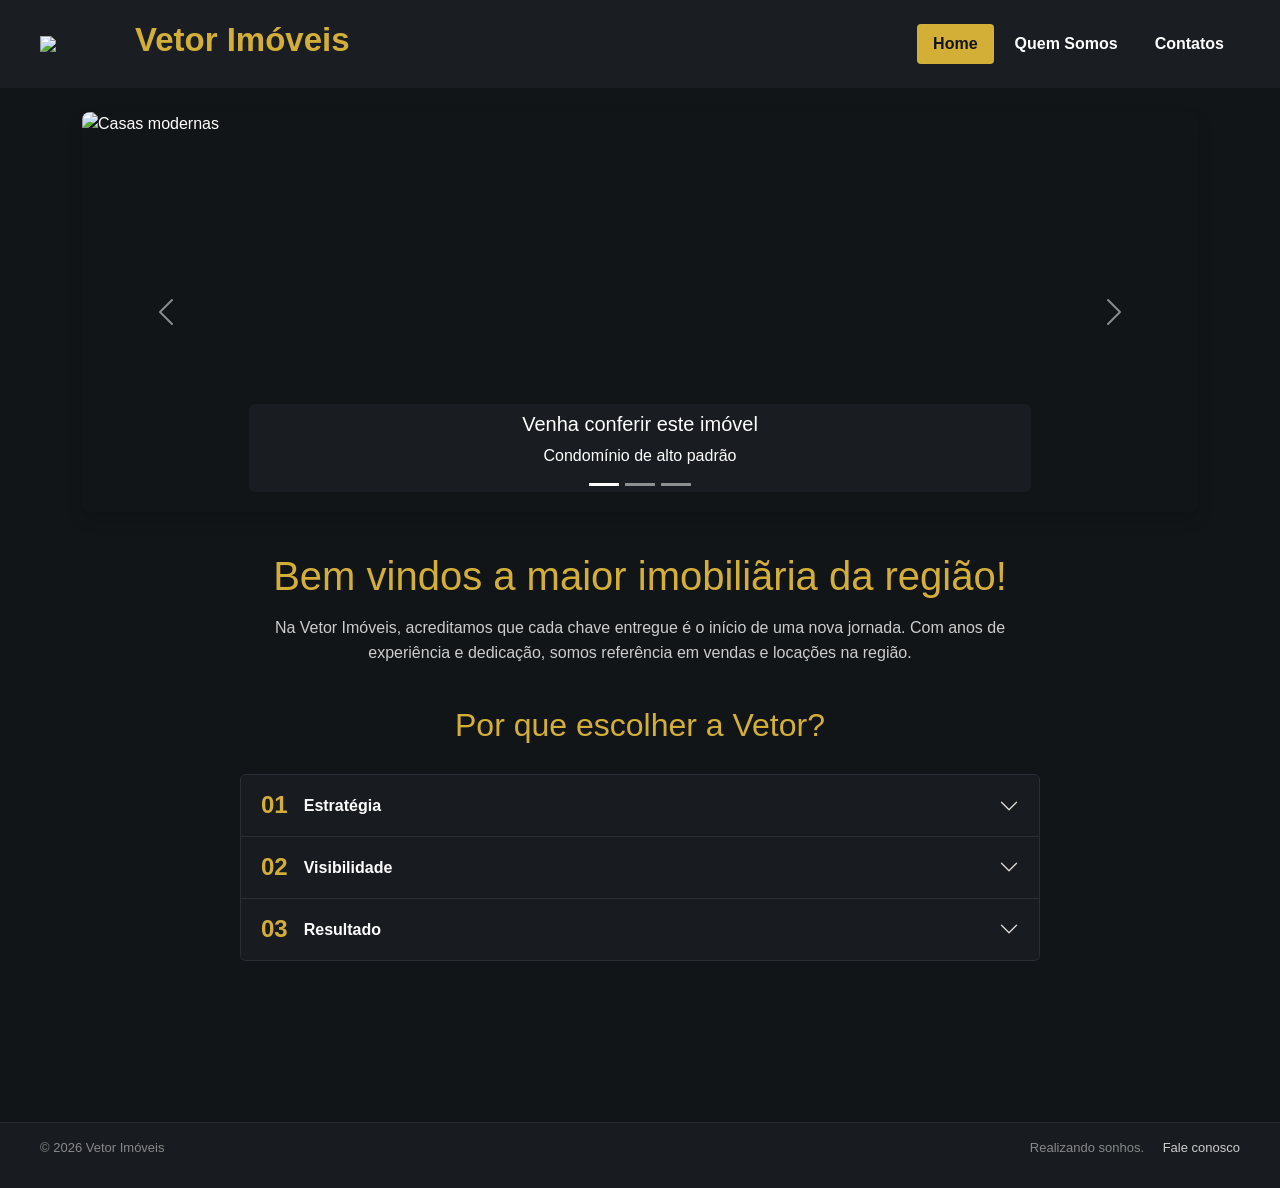
==== index.html @ 7a1f44f6 "Add files via upload" ====
<!DOCTYPE html>
<html lang="pt-BR">
<head>
    <meta charset="UTF-8">
    <meta name="viewport" content="width=device-width, initial-scale=1.0">
    <link href="https://cdn.jsdelivr.net/npm/bootstrap@5.3.3/dist/css/bootstrap.min.css" rel="stylesheet">
    <title>Vetor Imóveis | Encontre seu novo lar</title>
    <link rel="stylesheet" href="style.css">
    <style>
       
    </style>
</head>

<body>
  
    <header>
        <div class="brand">
            <img src="imagens/ChatGPT Image 31 de ago. de 2026, 19_34_45.png" class="logo">
            <h1>Vetor Imóveis</h1>
        </div>
        <nav class="main-nav">
            <a class="active" href="index.html">Home</a>
            <a href="quemsomos.html">Quem Somos</a>
            <a href="contatos.html">Contatos</a>
        </nav>
    </header>
    <div class="container mt-4">

    <div id="carrosselComImagens" class="carousel slide" data-bs-ride="carousel">

      
      <div class="carousel-indicators">
        <button type="button" data-bs-target="#carrosselComImagens" data-bs-slide-to="0" class="active" aria-current="true" aria-label="Slide 1"></button>
        <button type="button" data-bs-target="#carrosselComImagens" data-bs-slide-to="1" aria-label="Slide 2"></button>
        <button type="button" data-bs-target="#carrosselComImagens" data-bs-slide-to="2" aria-label="Slide 3"></button>
      </div>

      
      <div class="carousel-inner rounded-3 shadow">

        
        <div class="carousel-item active">
          <img src="imagens/imggg.jpg" class="d-block w-100" alt="Casas modernas">
          <div class="carousel-caption d-none d-md-block bg-dark bg-opacity-50 rounded p-2">
            <h5>Venha conferir este imóvel</h5>
            <p>Condomínio de alto padrão</p>
          </div>
        </div>

        
        <div class="carousel-item">
          <img src="imagens/imgg2.jpg" class="d-block w-100" alt="Paisagem de Floresta">
          <div class="carousel-caption d-none d-md-block bg-dark bg-opacity-50 rounded p-2">
            <h5>Casas prontas para morar!</h5>
            <p>Sobrado com piscina e garagem para 4 carros.</p>
          </div>
        </div>

        
        <div class="carousel-item">
          <img src="imagens/imgg3.jpg" class="d-block w-100" alt="Paisagem do Pôr do Sol">
          <div class="carousel-caption d-none d-md-block bg-dark bg-opacity-50 rounded p-2">
            <h5>Casas próximas a praia</h5>
            <p>Imóveis com vista para o mar e acesso direto à praia.</p>
          </div>
        </div>

      </div>

      
      <button class="carousel-control-prev" type="button" data-bs-target="#carrosselComImagens" data-bs-slide="prev">
        <span class="carousel-control-prev-icon" aria-hidden="true"></span>
        <span class="visually-hidden">Anterior</span>
      </button>

      <!-- BOTÃO PRÓXIMO (SETAS) -->
      <button class="carousel-control-next" type="button" data-bs-target="#carrosselComImagens" data-bs-slide="next">
        <span class="carousel-control-next-icon" aria-hidden="true"></span>
        <span class="visually-hidden">Próximo</span>
      </button>

    </div>

  </div>
    <main>
        <section class="hero"> <h1>Bem vindos a maior imobiliãria da região!</h1>
        <p>Na Vetor Imóveis, acreditamos que cada chave entregue é o início de uma nova jornada. 
Com anos de experiência e dedicação, somos referência em vendas e locações na região.</p>
</section>
     <section class="container">
    <div class="section-heading">
        <h2>Por que escolher a Vetor?</h2>
    </div>

    <div class="accordion" id="accordionVetor">

        <div class="accordion-item">
            <h3 class="accordion-header">
                <button class="accordion-button collapsed" type="button"
                        data-bs-toggle="collapse" data-bs-target="#estrategia"
                        aria-expanded="false" aria-controls="estrategia">
                    <span class="number me-3">01</span> Estratégia
                </button>
            </h3>
            <div id="estrategia" class="accordion-collapse collapse" data-bs-parent="#accordionVetor">
                <div class="accordion-body">
                    Entendemos o mercado, a mensagem e a jornada do cliente antes de qualquer compra.
                </div>
            </div>
        </div>

        <div class="accordion-item">
            <h3 class="accordion-header">
                <button class="accordion-button collapsed" type="button"
                        data-bs-toggle="collapse" data-bs-target="#visibilidade"
                        aria-expanded="false" aria-controls="visibilidade">
                    <span class="number me-3">02</span> Visibilidade
                </button>
            </h3>
            <div id="visibilidade" class="accordion-collapse collapse" data-bs-parent="#accordionVetor">
                <div class="accordion-body">
                    Referência em marketing imobiliário com foco em clareza, autoridade e diferenciação.
                </div>
            </div>
        </div>

        <div class="accordion-item">
            <h3 class="accordion-header">
                <button class="accordion-button collapsed" type="button"
                        data-bs-toggle="collapse" data-bs-target="#resultado"
                        aria-expanded="false" aria-controls="resultado">
                    <span class="number me-3">03</span> Resultado
                </button>
            </h3>
            <div id="resultado" class="accordion-collapse collapse" data-bs-parent="#accordionVetor">
                <div class="accordion-body">
                    Nosso objetivo é transformar sonhos em realidade.
                </div>
            </div>
        </div>

    </div>
        </section>

    </main>

    <footer class="site-footer">
        <p>© 2026 Vetor Imóveis</p>
        <p>Realizando sonhos. <a href="contatos.html">Fale conosco</a>
    </footer>
    <script src="https://cdn.jsdelivr.net/npm/bootstrap@5.3.3/dist/js/bootstrap.bundle.min.js"></script>
</body>
</html>
---- style.css ----
* {
    margin: 0;
    padding: 0;
    box-sizing: border-box;
}

body {
    background-color: #121518;
    color: #ffffff;
    font-family: Arial, sans-serif;
}

header {
    display: flex;
    justify-content: space-between;
    align-items: center;
    padding: 20px 40px;
    background-color: #1a1e22;
}

.brand {
    display: flex;
    align-items: center;
    gap: 15px;
}

.logo {
    width: 80px;
    height: auto;
}

.brand h1 {
    font-size: 33px;
    font-weight: bold;
    color: #d4af37;
}

.main-nav {
    display: flex;
    gap: 5px;
}

.main-nav a {
    color: #ffffff;
    text-decoration: none;
    font-weight: bold;
    padding: 8px 16px;
    border-radius: 4px;
}

.main-nav a:hover {
    color: #d4af37;
}

.main-nav a.active {
    background-color: #d4af37;
    color: #121518;
}

/* Regra proporcional para o Carrossel */
.carousel-item img {
    height: 400px;
    object-fit: cover;
}

main {
    width: 100%;
    min-height: 610px;
    background-size: cover;
    background-position: left center;
    padding: 40px 20px;
}

.hero {
    text-align: center;
    margin-bottom: 40px;
}

.hero h1 {
    color: #d4af37;
    margin-bottom: 15px;
}

.hero p {
    max-width: 800px;
    margin: 0 auto;
    color: #cccccc;
    font-size: 16px;
    line-height: 1.6;
}

.section-heading {
    text-align: center;
    margin-bottom: 30px;
}

.section-heading p {
    color: #cccccc;
    font-size: 14px;
}

.highlight-grid {
    display: flex;
    gap: 20px;
}

.highlight {
    flex: 1;
    background-color: #181c20;
    padding: 20px;
    border-radius: 8px;
    border: 1px solid #2a2f35;
}

.highlight h3 {
    margin-bottom: 10px;
    color: #ffffff;
}

.highlight p {
    color: #cccccc;
    font-size: 14px;
}

.number {
    font-size: 24px;
    font-weight: bold;
    color: #d4af37;
    margin-bottom: 10px;
}

footer {
    background-color: #181c20;
    border-top: 1px solid #2a2f35;
    padding: 15px 40px;
    display: flex;
    justify-content: space-between;
    align-items: center;
    font-size: 13px;
    color: #888888;
}

footer a {
    color: #cccccc;
    text-decoration: none;
    margin-left: 15px;
}

footer a:hover {
    color: #d4af37;
}

/* Contatos */
.contact-section {
    max-width: 500px;
    margin: 0 auto;
    background-color: #181c20;
    padding: 30px;
    border-radius: 8px;
    border: 1px solid #2a2f35;
}

.contact-form {
    display: flex;
    flex-direction: column;
    gap: 20px;
}

.form-group {
    display: flex;
    flex-direction: column;
    gap: 6px;
}

.form-group label {
    font-size: 14px;
    font-weight: bold;
    color: #d4af37;
}

.form-group input {
    background-color: #1a1e22;
    border: 1px solid #2a2f35;
    border-radius: 4px;
    padding: 12px;
    color: #ffffff;
    font-size: 14px;
}

.form-submit {
    background-color: #d4af37;
    color: #121518;
    border: none;
    border-radius: 4px;
    padding: 12px 28px;
    font-weight: bold;
    font-size: 14px;
    cursor: pointer;
}

.form-submit:hover {
    background-color: #e6c458;
}

/* Quem Somos */
.about-section {
    max-width: 1000px;
    margin: 0 auto;
}

.about-grid {
    display: flex;
    flex-wrap: wrap;
    gap: 20px;
}

.about-card {
    flex: 1;
    min-width: 260px;
    background-color: #181c20;
    padding: 25px;
    border-radius: 8px;
    border: 1px solid #2a2f35;
}

.about-card h3 {
    margin-bottom: 10px;
    color: #ffffff;
}

.about-card p {
    color: #cccccc;
    font-size: 14px;
}
.section-heading h2 {
    color: #d4af37;
}


/* =====================================================
   NOVO: só o necessário para as novas funções
   ===================================================== */

/* Navbar do Bootstrap com a mesma aparência do menu original */
.site-navbar {
    width: 100%;
    padding: 0;
}

.site-navbar .container-fluid {
    padding: 0;
}

.site-navbar .navbar-brand {
    margin: 0;
    padding: 0;
    gap: 15px !important;
    font-size: 33px;
    font-weight: bold;
    color: #d4af37;
}

.site-navbar .navbar-brand:hover {
    color: #d4af37;
}

.site-navbar .navbar-nav {
    gap: 5px;
}

.site-navbar .nav-link {
    color: #ffffff;
    font-weight: bold;
    padding: 8px 16px;
    border-radius: 4px;
}

.site-navbar .nav-link:hover {
    color: #d4af37;
}

.site-navbar .nav-link.active {
    background-color: #d4af37;
    color: #121518;
}

.site-navbar .navbar-toggler {
    border-color: #d4af37;
}

/* Accordion com as cores dos cards originais */
.accordion {
    --bs-accordion-bg: #181c20;
    --bs-accordion-color: #cccccc;
    --bs-accordion-border-color: #2a2f35;
    --bs-accordion-btn-bg: #181c20;
    --bs-accordion-btn-color: #ffffff;
    --bs-accordion-active-bg: #1a1e22;
    --bs-accordion-active-color: #d4af37;
    --bs-accordion-btn-focus-box-shadow: 0 0 0 0.2rem rgba(212, 175, 55, 0.25);
    max-width: 800px;
    margin: 0 auto;
}

.accordion-button {
    font-weight: bold;
}

.accordion-button::after {
    filter: invert(1);
}

.accordion-button .number {
    margin-bottom: 0;
}

/* Celular */
@media (max-width: 767.98px) {
    header {
        padding: 12px 16px;
    }

    .site-navbar .navbar-brand {
        font-size: 22px;
    }

    .logo {
        width: 50px;
    }

    .site-navbar .navbar-nav {
        padding-top: 10px;
    }

    .carousel-item img {
        height: 220px;
    }

    main {
        min-height: auto;
        padding: 30px 16px;
    }

    footer {
        flex-direction: column;
        gap: 8px;
        text-align: center;
        padding: 15px 16px;
    }

    footer a {
        margin-left: 0;
    }
}
/* =====================================================
   RESPONSIVIDADE (colar no final do arquivo)
   ===================================================== */

/* Tablet e telas menores */
@media (max-width: 991.98px) {
    .carousel .carousel-item img {
        height: 300px;
    }

    .highlight-grid,
    .about-grid {
        flex-wrap: wrap;
    }
}

/* Celular */
@media (max-width: 767.98px) {
    header {
        flex-wrap: wrap;
        gap: 10px;
        padding: 12px 16px;
    }

    .brand h1,
    .site-navbar .navbar-brand {
        font-size: 22px;
    }

    .logo {
        width: 50px;
    }

    .main-nav {
        flex-wrap: wrap;
    }

    .carousel .carousel-item img {
        height: 220px;
    }

    main {
        min-height: auto;
        padding: 30px 16px;
    }

    .hero h1 {
        font-size: 24px;
    }

    .contact-section {
        padding: 20px;
    }

    .about-card {
        min-width: 100%;
    }

    footer {
        flex-direction: column;
        gap: 8px;
        text-align: center;
        padding: 15px 16px;
    }

    footer a {
        margin-left: 0;
    }
}
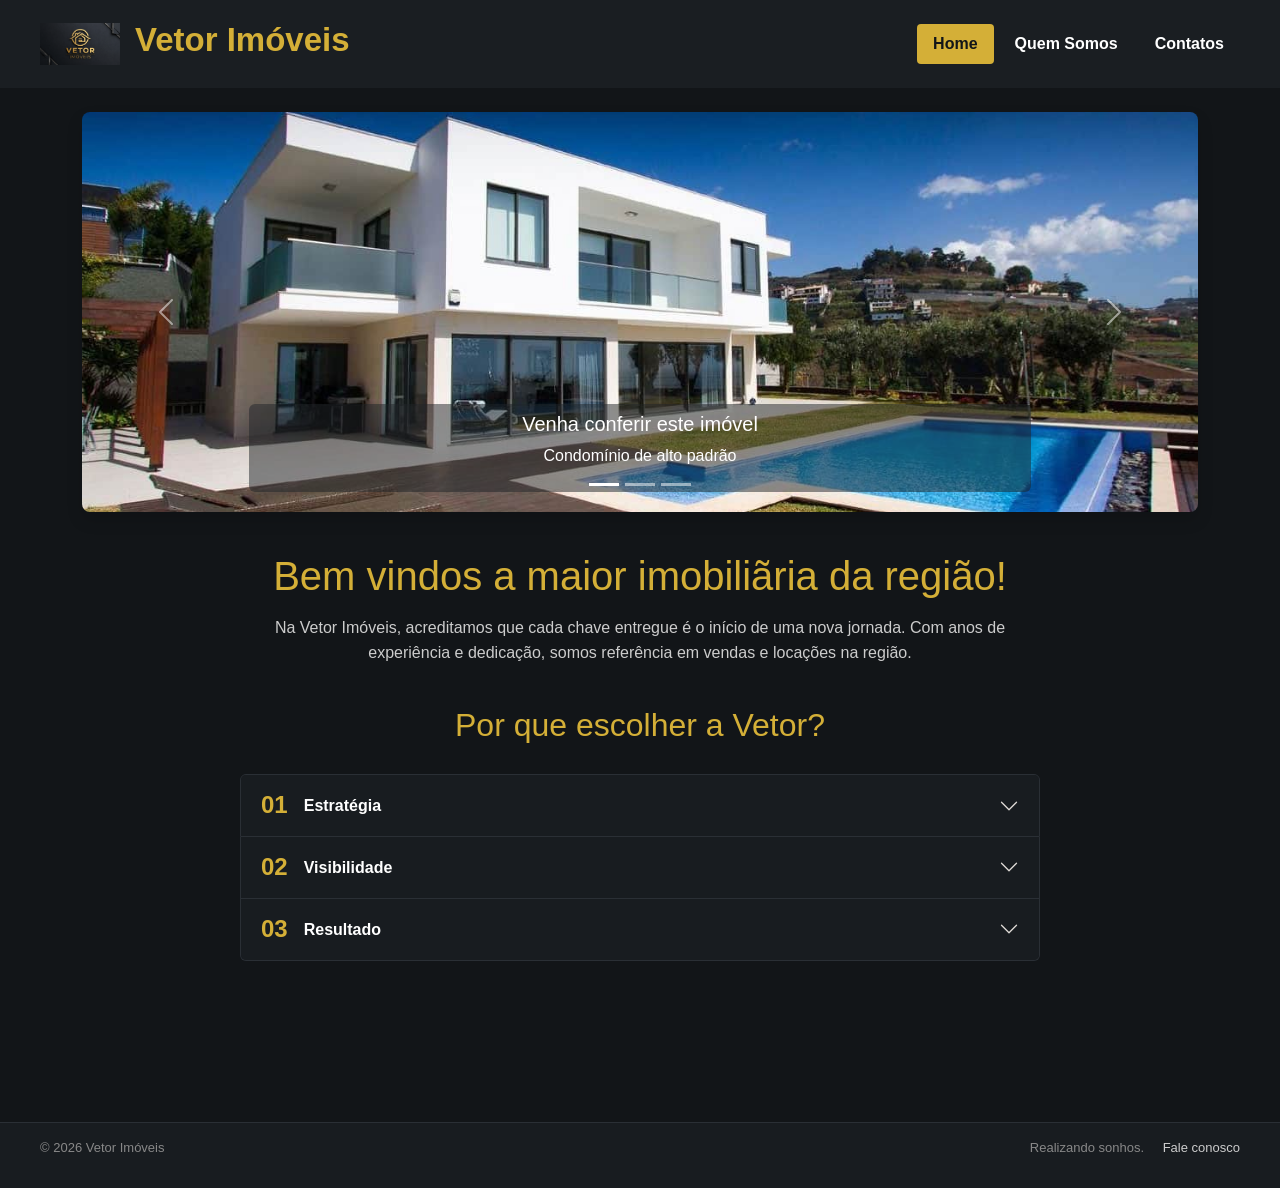
==== commit 116cc572: "Update image sources in index.html" ====
--- a/index.html
+++ b/index.html
@@ -15,7 +15,7 @@
   
     <header>
         <div class="brand">
-            <img src="imagens/ChatGPT Image 31 de ago. de 2026, 19_34_45.png" class="logo">
+            <img src="ChatGPT Image 31 de ago. de 2026, 19_34_45.png" class="logo">
             <h1>Vetor Imóveis</h1>
         </div>
         <nav class="main-nav">
@@ -40,7 +40,7 @@
 
         
         <div class="carousel-item active">
-          <img src="imagens/imggg.jpg" class="d-block w-100" alt="Casas modernas">
+          <img src="imggg.jpg" class="d-block w-100" alt="Casas modernas">
           <div class="carousel-caption d-none d-md-block bg-dark bg-opacity-50 rounded p-2">
             <h5>Venha conferir este imóvel</h5>
             <p>Condomínio de alto padrão</p>
@@ -49,7 +49,7 @@
 
         
         <div class="carousel-item">
-          <img src="imagens/imgg2.jpg" class="d-block w-100" alt="Paisagem de Floresta">
+          <img src="imgg2.jpg" class="d-block w-100" alt="Paisagem de Floresta">
           <div class="carousel-caption d-none d-md-block bg-dark bg-opacity-50 rounded p-2">
             <h5>Casas prontas para morar!</h5>
             <p>Sobrado com piscina e garagem para 4 carros.</p>
@@ -58,7 +58,7 @@
 
         
         <div class="carousel-item">
-          <img src="imagens/imgg3.jpg" class="d-block w-100" alt="Paisagem do Pôr do Sol">
+          <img src="imgg3.jpg" class="d-block w-100" alt="Paisagem do Pôr do Sol">
           <div class="carousel-caption d-none d-md-block bg-dark bg-opacity-50 rounded p-2">
             <h5>Casas próximas a praia</h5>
             <p>Imóveis com vista para o mar e acesso direto à praia.</p>
